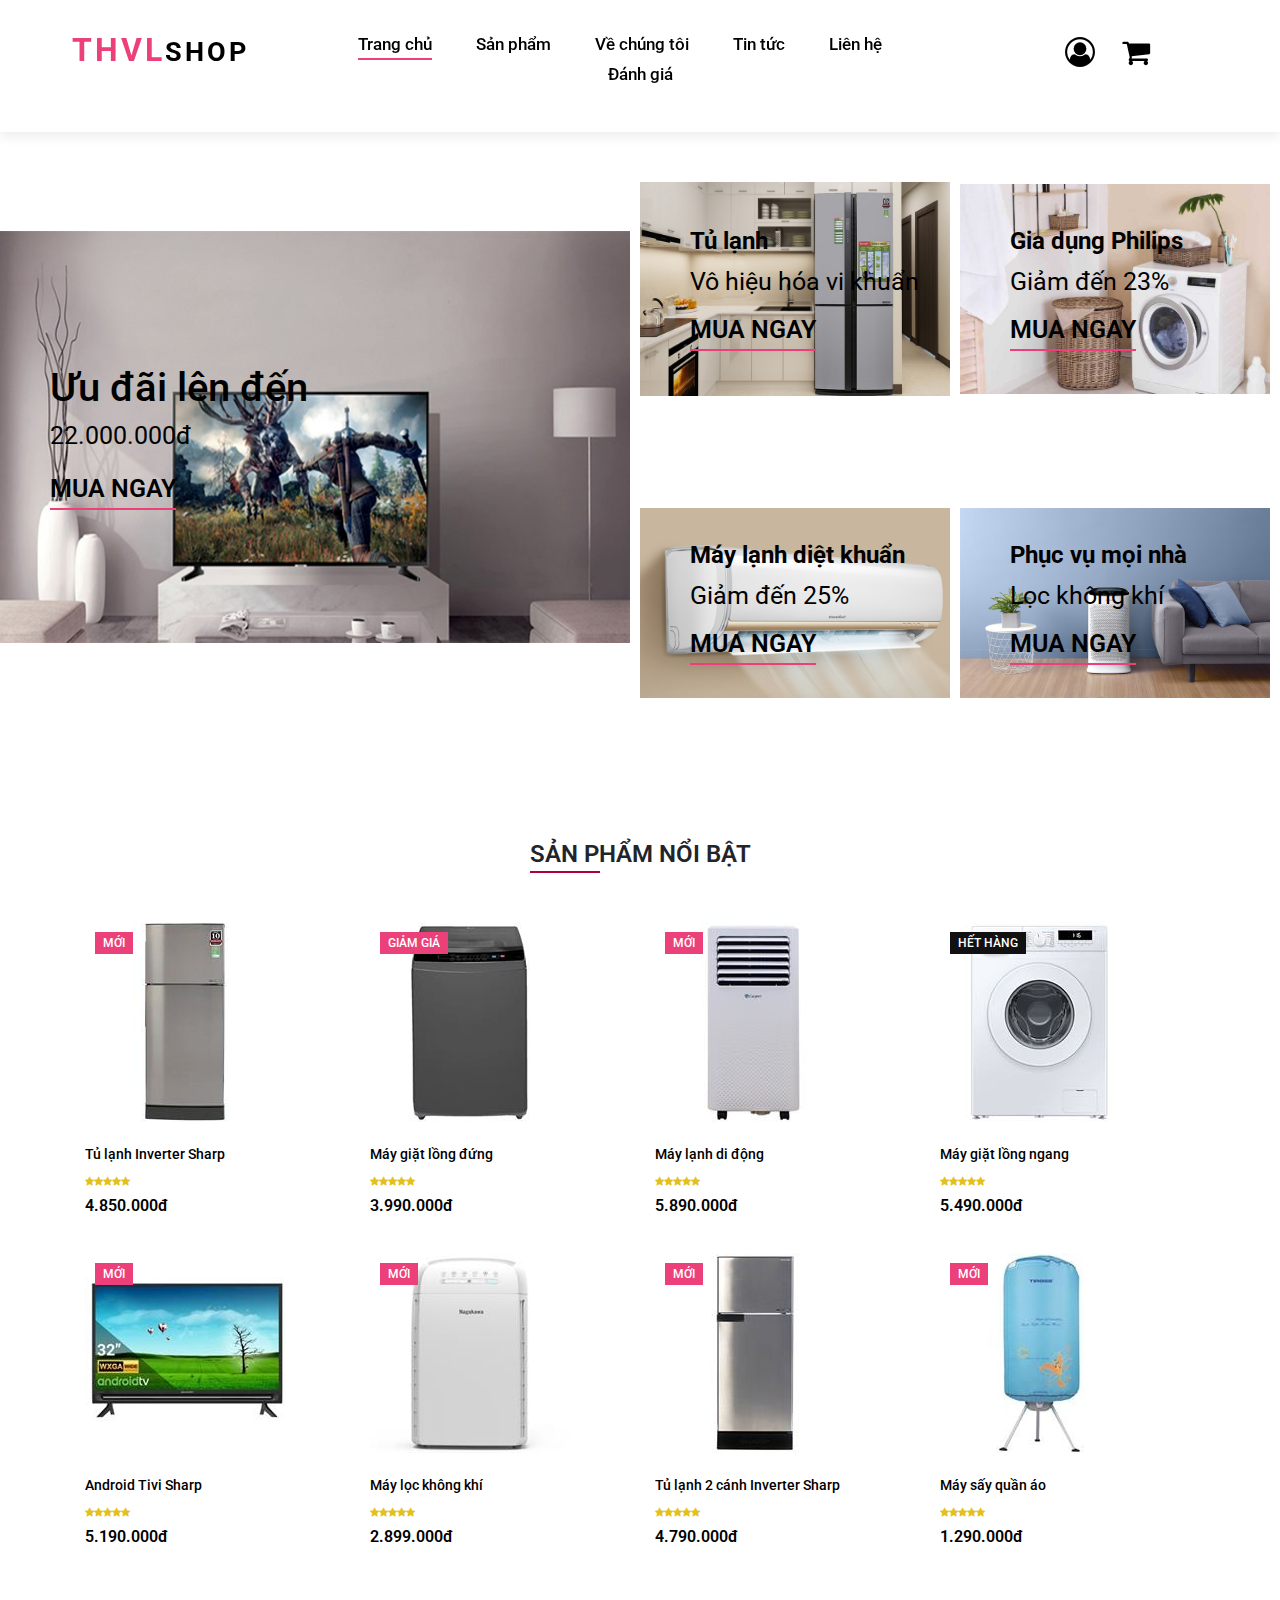
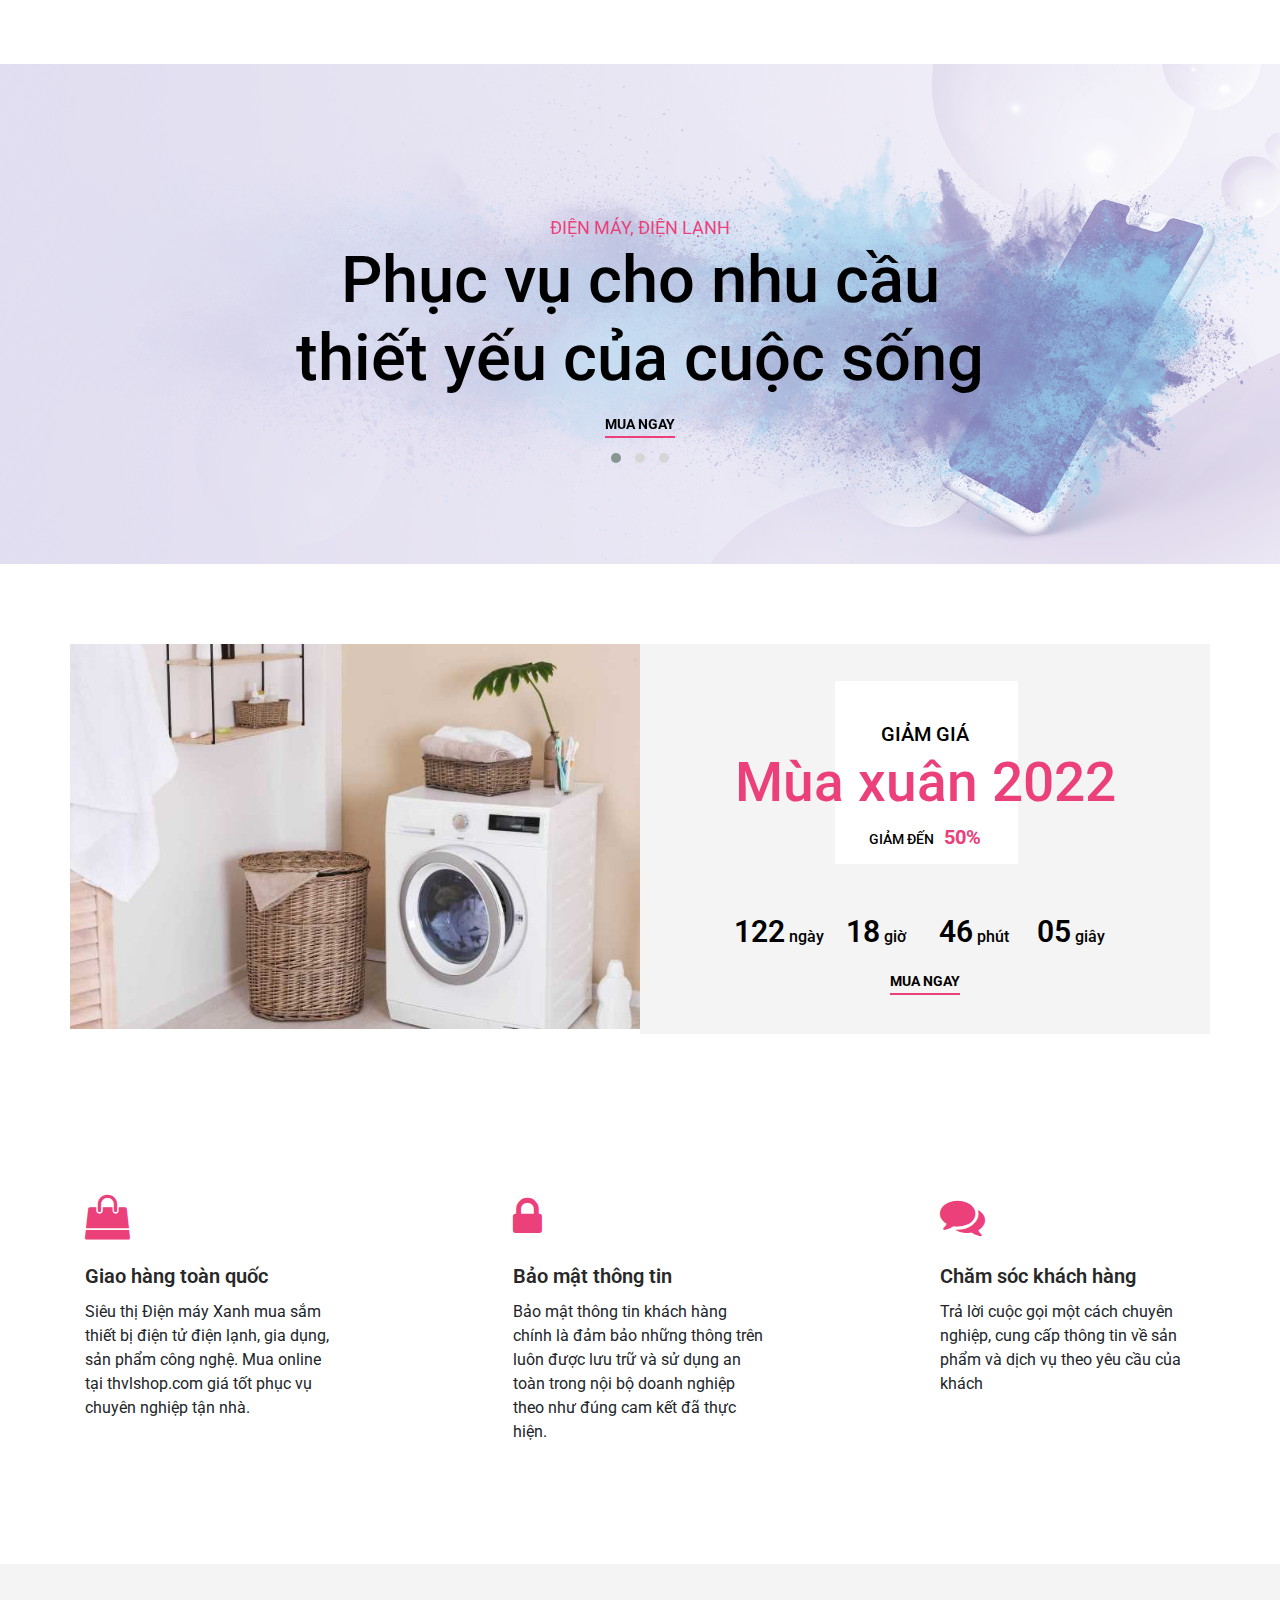
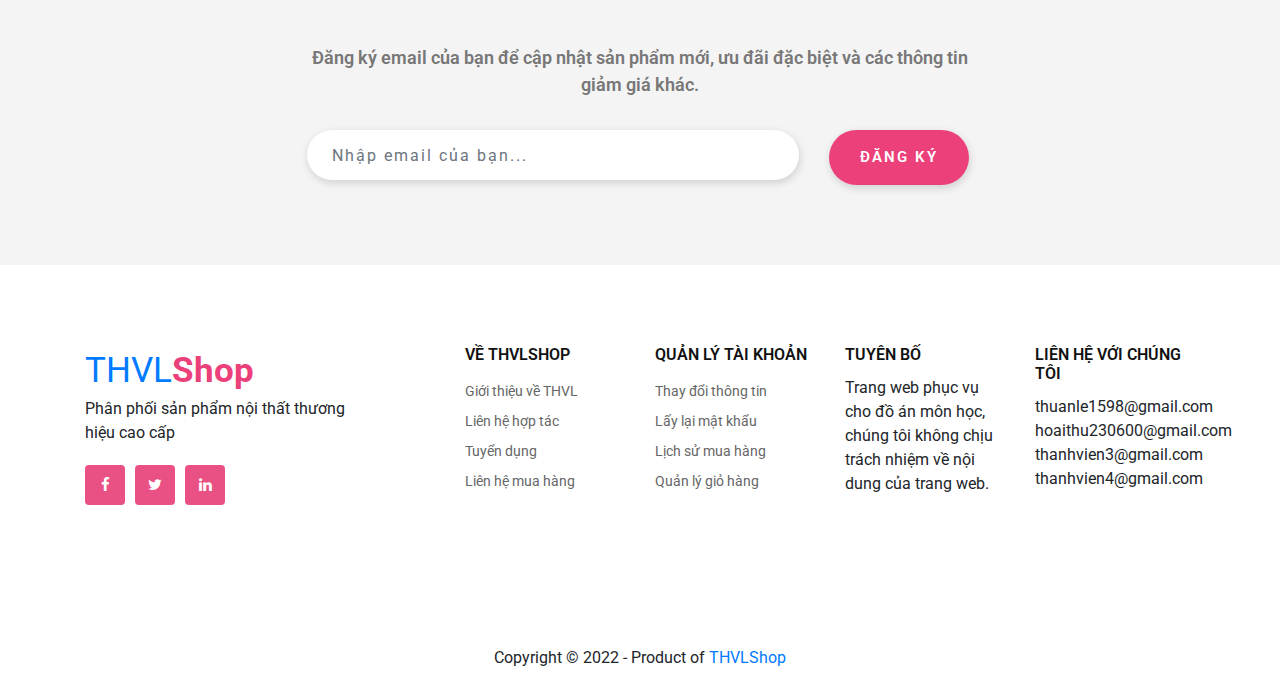
==== template/index.html @ 680b6873 "update-template" ====
<!DOCTYPE html>
<html lang="en">
<head>
    <meta charset="UTF-8">
    <meta http-equiv="X-UA-Compatible" content="IE=edge">
    <meta name="viewport" content="width=device-width, initial-scale=1.0">
    <title>THVLShop</title>
    <!-- CSS -->
    <link rel="stylesheet" type="text/css" href="style.css">

    <!-- FONT AWESOME -->
    <link href="https://stackpath.bootstrapcdn.com/font-awesome/4.7.0/css/font-awesome.min.css" rel="stylesheet">

    <!-- BOOTSTRAP -->
    <link rel="stylesheet" href="https://maxcdn.bootstrapcdn.com/bootstrap/4.5.2/css/bootstrap.min.css">

    <!-- OWL CAROUSEL -->
    <link rel="stylesheet" href="https://cdnjs.cloudflare.com/ajax/libs/OwlCarousel2/2.3.4/assets/owl.carousel.min.css" integrity="sha512-tS3S5qG0BlhnQROyJXvNjeEM4UpMXHrQfTGmbQ1gKmelCxlSEBUaxhRBj/EFTzpbP4RVSrpEikbmdJobCvhE3g==" crossorigin="anonymous" referrerpolicy="no-referrer" />
    <link rel="stylesheet" href="https://cdnjs.cloudflare.com/ajax/libs/OwlCarousel2/2.3.4/assets/owl.theme.default.min.css" integrity="sha512-sMXtMNL1zRzolHYKEujM2AqCLUR9F2C4/05cdbxjjLSRvMQIciEPCQZo++nk7go3BtSuK9kfa/s+a4f4i5pLkw==" crossorigin="anonymous" referrerpolicy="no-referrer" />
</head>
<body>
    <header class="header sticky-top">
        <div class="container-fluid">
            <div class="row">
                <div class="col-lg-3">
                    <div class="header_logo">
                        <a href="index.html"><span>THVL</span>Shop</a>
                    </div>
                </div>
                <div class="col-lg-6">
                    <nav class="header_menu">
                        <ul>
                            <li class="active"><a href="index.html">Trang chủ</a></li>
                            <li><a href="index.html">Sản phẩm</a></li>
                            <li><a href="index.html">Về chúng tôi</a></li>
                            <li><a href="index.html">Tin tức</a></li>
                            <li><a href="index.html">Liên hệ</a></li>
                            <li><a href="index.html">Đánh giá</a></li>
                        </ul>
                    </nav>
                </div>
                <div class="col-lg-3">
                    <div class="header_right">
                        <div class="header_right_auth">
                            <a href="#"><i class="fa fa-user-circle-o"></i></a>
                            <a href="cart.html"><i class="fa fa-shopping-cart"></i></a>
                        </div>
                    </div>
                </div>
            </div>
        </div>
    </header>

    <!-- Category -->
    <section class="categories">
        <div class="container-fluid">
            <div class="row">
                <div class="col-lg-6 p-0">
                    <div class="categories_item categories_large_item">
                        <img src="img/product.png" alt="" class="img-fluid">
                        <div class="categories_text">
                            <h1>Ưu đãi lên đến</h1>
                            <p>22.000.000đ</p>
                            <a href="#">Mua ngay</a>
                        </div>
                    </div>
                </div>
                <div class="col-lg-6">
                    <div class="row">
                        <div class="col-lg-6 col-md-6 col-12 p-0">
                            <div class="categories_item">
                                <img src="img/product1.jpg" class="img-fluid">
                                <div class="categories_text">
                                    <h4>Tủ lạnh</h4>
                                    <p>Vô hiệu hóa vi khuẩn</p>
                                    <a href="#">Mua ngay</a>
                                </div>
                            </div>
                        </div>
                        <div class="col-lg-6 col-md-6 col-12 p-0">
                            <div class="categories_item">
                                <img src="img/product2.jpg" class="img-fluid">
                                <div class="categories_text">
                                    <h4>Gia dụng Philips</h4>
                                    <p>Giảm đến 23%</p>
                                    <a href="#">Mua ngay</a>
                                </div>
                            </div>
                        </div>
                        <div class="col-lg-6 col-md-6 col-12 p-0">
                            <div class="categories_item">
                                <img src="img/product3.jpg" class="img-fluid">
                                <div class="categories_text">
                                    <h4>Máy lạnh diệt khuẩn</h4>
                                    <p>Giảm đến 25%</p>
                                    <a href="#">Mua ngay</a>
                                </div>
                            </div>
                        </div>
                        <div class="col-lg-6 col-md-6 col-12 p-0">
                            <div class="categories_item">
                                <img src="img/product4.jpg" class="img-fluid">
                                <div class="categories_text">
                                    <h4>Phục vụ mọi nhà</h4>
                                    <p>Lọc không khí</p>
                                    <a href="#">Mua ngay</a>
                                </div>
                            </div>
                        </div>
                    </div>
                </div>
            </div>
        </div>
    </section>

    <!-- Product -->
    <section class="product spad">
        <div class="container">
            <div class="row">
                <div class="col-lg-12 text-center">
                    <div class="section-title">
                        <h4>Sản phẩm nổi bật</h4>
                    </div>
                </div>
            </div>
            <div class="row property_gallery">
                <div class="col-lg-3 col-md-4 col-sm-6">
                    <div class="product_item">
                        <div class="product_item_pic">
                            <img src="img/card1.jpg" alt="">
                            <div class="label new">Mới</div>
                            <ul class="product_hover">
                                <li><a href="#"><i class="fa fa-arrows-alt"></i></a></li>
                                <li><a href="#"><i class="fa fa-heart"></i></a></li>
                                <li><a href="order.html"><i class="fa fa-shopping-bag"></i></a></li>
                            </ul>
                        </div>
                        <div class="product_item_text">
                            <h6><a href="#">Tủ lạnh Inverter Sharp</a></h6>
                            <div class="rating">
                                <i class="fa fa-star" aria-hidden="true"></i>
                                <i class="fa fa-star" aria-hidden="true"></i>
                                <i class="fa fa-star" aria-hidden="true"></i>
                                <i class="fa fa-star" aria-hidden="true"></i>
                                <i class="fa fa-star" aria-hidden="true"></i>
                            </div>
                            <div class="product_price">4.850.000đ</div>
                        </div>
                    </div>
                </div>

                <div class="col-lg-3 col-md-4 col-sm-6">
                    <div class="product_item">
                        <div class="product_item_pic">
                            <img src="img/card2.jpg" alt="">
                            <div class="label sale">Giảm giá</div>
                            <ul class="product_hover">
                                <li><a href="#"><i class="fa fa-arrows-alt"></i></a></li>
                                <li><a href="#"><i class="fa fa-heart"></i></a></li>
                                <li><a href="order.html"><i class="fa fa-shopping-bag"></i></a></li>
                            </ul>
                        </div>
                        <div class="product_item_text">
                            <h6><a href="#">Máy giặt lồng đứng</a></h6>
                            <div class="rating">
                                <i class="fa fa-star" aria-hidden="true"></i>
                                <i class="fa fa-star" aria-hidden="true"></i>
                                <i class="fa fa-star" aria-hidden="true"></i>
                                <i class="fa fa-star" aria-hidden="true"></i>
                                <i class="fa fa-star" aria-hidden="true"></i>
                            </div>
                            <div class="product_price">3.990.000đ</div>
                        </div>
                    </div>
                </div>

                <div class="col-lg-3 col-md-4 col-sm-6">
                    <div class="product_item">
                        <div class="product_item_pic">
                            <img src="img/card3.jpg" alt="">
                            <div class="label new">Mới</div>
                            <ul class="product_hover">
                                <li><a href="#"><i class="fa fa-arrows-alt"></i></a></li>
                                <li><a href="#"><i class="fa fa-heart"></i></a></li>
                                <li><a href="order.html"><i class="fa fa-shopping-bag"></i></a></li>
                            </ul>
                        </div>
                        <div class="product_item_text">
                            <h6><a href="#">Máy lạnh di động</a></h6>
                            <div class="rating">
                                <i class="fa fa-star" aria-hidden="true"></i>
                                <i class="fa fa-star" aria-hidden="true"></i>
                                <i class="fa fa-star" aria-hidden="true"></i>
                                <i class="fa fa-star" aria-hidden="true"></i>
                                <i class="fa fa-star" aria-hidden="true"></i>
                            </div>
                            <div class="product_price">5.890.000đ</div>
                        </div>
                    </div>
                </div>

                <div class="col-lg-3 col-md-4 col-sm-6">
                    <div class="product_item">
                        <div class="product_item_pic">
                            <img src="img/card4.jpg" alt="">
                            <div class="label stockout">Hết hàng</div>
                            <ul class="product_hover">
                                <li><a href="#"><i class="fa fa-arrows-alt"></i></a></li>
                                <li><a href="#"><i class="fa fa-heart"></i></a></li>
                                <li><a href="order.html"><i class="fa fa-shopping-bag"></i></a></li>
                            </ul>
                        </div>
                        <div class="product_item_text">
                            <h6><a href="#">Máy giặt lồng ngang</a></h6>
                            <div class="rating">
                                <i class="fa fa-star" aria-hidden="true"></i>
                                <i class="fa fa-star" aria-hidden="true"></i>
                                <i class="fa fa-star" aria-hidden="true"></i>
                                <i class="fa fa-star" aria-hidden="true"></i>
                                <i class="fa fa-star" aria-hidden="true"></i>
                            </div>
                            <div class="product_price">5.490.000đ</div>
                        </div>
                    </div>
                </div>

                <div class="col-lg-3 col-md-4 col-sm-6">
                    <div class="product_item">
                        <div class="product_item_pic">
                            <img src="img/card5.jpg" alt="">
                            <div class="label sale">Mới</div>
                            <ul class="product_hover">
                                <li><a href="#"><i class="fa fa-arrows-alt"></i></a></li>
                                <li><a href="#"><i class="fa fa-heart"></i></a></li>
                                <li><a href="order.html"><i class="fa fa-shopping-bag"></i></a></li>
                            </ul>
                        </div>
                        <div class="product_item_text">
                            <h6><a href="#">Android Tivi Sharp</a></h6>
                            <div class="rating">
                                <i class="fa fa-star" aria-hidden="true"></i>
                                <i class="fa fa-star" aria-hidden="true"></i>
                                <i class="fa fa-star" aria-hidden="true"></i>
                                <i class="fa fa-star" aria-hidden="true"></i>
                                <i class="fa fa-star" aria-hidden="true"></i>
                            </div>
                            <div class="product_price">5.190.000đ</div>
                        </div>
                    </div>
                </div>

                <div class="col-lg-3 col-md-4 col-sm-6">
                    <div class="product_item">
                        <div class="product_item_pic">
                            <img src="img/card6.jpg" alt="">
                            <div class="label new">Mới</div>
                            <ul class="product_hover">
                                <li><a href="#"><i class="fa fa-arrows-alt"></i></a></li>
                                <li><a href="#"><i class="fa fa-heart"></i></a></li>
                                <li><a href="order.html"><i class="fa fa-shopping-bag"></i></a></li>
                            </ul>
                        </div>
                        <div class="product_item_text">
                            <h6><a href="#">Máy lọc không khí</a></h6>
                            <div class="rating">
                                <i class="fa fa-star" aria-hidden="true"></i>
                                <i class="fa fa-star" aria-hidden="true"></i>
                                <i class="fa fa-star" aria-hidden="true"></i>
                                <i class="fa fa-star" aria-hidden="true"></i>
                                <i class="fa fa-star" aria-hidden="true"></i>
                            </div>
                            <div class="product_price">2.899.000đ</div>
                        </div>
                    </div>
                </div>

                <div class="col-lg-3 col-md-4 col-sm-6">
                    <div class="product_item">
                        <div class="product_item_pic">
                            <img src="img/card7.jpg" alt="">
                            <div class="label sale">Mới</div>
                            <ul class="product_hover">
                                <li><a href="#"><i class="fa fa-arrows-alt"></i></a></li>
                                <li><a href="#"><i class="fa fa-heart"></i></a></li>
                                <li><a href="order.html"><i class="fa fa-shopping-bag"></i></a></li>
                            </ul>
                        </div>
                        <div class="product_item_text">
                            <h6><a href="#">Tủ lạnh 2 cánh Inverter Sharp</a></h6>
                            <div class="rating">
                                <i class="fa fa-star" aria-hidden="true"></i>
                                <i class="fa fa-star" aria-hidden="true"></i>
                                <i class="fa fa-star" aria-hidden="true"></i>
                                <i class="fa fa-star" aria-hidden="true"></i>
                                <i class="fa fa-star" aria-hidden="true"></i>
                            </div>
                            <div class="product_price">4.790.000đ</div>
                        </div>
                    </div>
                </div>

                <div class="col-lg-3 col-md-4 col-sm-6">
                    <div class="product_item">
                        <div class="product_item_pic">
                            <img src="img/card8.jpg" alt="">
                            <div class="label new">Mới</div>
                            <ul class="product_hover">
                                <li><a href="#"><i class="fa fa-arrows-alt"></i></a></li>
                                <li><a href="#"><i class="fa fa-heart"></i></a></li>
                                <li><a href="order.html"><i class="fa fa-shopping-bag"></i></a></li>
                            </ul>
                        </div>
                        <div class="product_item_text">
                            <h6><a href="#">Máy sấy quần áo</a></h6>
                            <div class="rating">
                                <i class="fa fa-star" aria-hidden="true"></i>
                                <i class="fa fa-star" aria-hidden="true"></i>
                                <i class="fa fa-star" aria-hidden="true"></i>
                                <i class="fa fa-star" aria-hidden="true"></i>
                                <i class="fa fa-star" aria-hidden="true"></i>
                            </div>
                            <div class="product_price">1.290.000đ</div>
                        </div>
                    </div>
                </div>
                
            </div>
        </div>
    </section>

    <!-- Banner -->
    <section class="banner bg-img">
        <div class="container">
            <div class="row">
                <div class="col-lg-8 m-auto">
                    <div class="banner_slider owl-carousel owl-theme">
                        <div class="banner_item">
                            <div class="banner_text">
                                <span>Điện máy, điện lạnh</span>
                                <h1>Phục vụ cho nhu cầu thiết yếu của cuộc sống</h1>
                                <a href="#">Mua ngay</a>
                            </div>
                        </div>
                        <div class="banner_item">
                            <div class="banner_text">
                                <span>Nâng tầm trải nghiệm</span>
                                <h1>Giải trí bất tận cùng LC TV</h1>
                                <a href="#">Mua ngay</a>
                            </div>
                        </div>
                        <div class="banner_item">
                            <div class="banner_text">
                                <span>Flash sale tủ đông</span>
                                <h1>Giảm đến 44%</h1>
                                <a href="#">Mua ngay</a>
                            </div>
                        </div>
                    </div>
                </div>
            </div>
        </div>
    </section>

    <!-- Discount -->
    <section class="discount spad">
        <div class="container">
            <div class="row">
                <div class="col-lg-6 p-0">
                    <div class="discount_pic">
                        <img src="img/discount.jpg" class="img-fluid">
                    </div>
                </div>
                <div class="col-lg-6 p-0">
                    <div class="discount_text">
                        <div class="discount_text_title">
                            <span>Giảm giá</span>
                            <h2>Mùa xuân 2022</h2>
                            <h5><span>Giảm đến</span> 50%</h5>
                        </div>
                        <div class="discount_countdown">
                            <div class="countdown_item">
                                <span>122</span>
                                <p>ngày</p>
                            </div>
                            <div class="countdown_item">
                                <span>18</span>
                                <p>giờ</p>
                            </div>
                            <div class="countdown_item">
                                <span>46</span>
                                <p>phút</p>
                            </div>
                            <div class="countdown_item">
                                <span>05</span>
                                <p>giây</p>
                            </div>
                        </div>
                        <a href="#">Mua ngay</a>
                    </div>
                </div>
            </div>
        </div>
    </section>

    <!-- shop-method -->
    <section class="shop-method-area spad">
        <div class="container">
            <div class="row d-flex justify-content-between">
                <div class="col-lg-3 col-md-6 col-sm-12">
                    <div class="single-method mb-40">
                        <i class="fa fa-shopping-bag"></i>
                        <h6>Giao hàng toàn quốc</h6>
                        <p>Siêu thị Điện máy Xanh mua sắm thiết bị điện tử điện lạnh, gia dụng, sản phẩm công nghệ. Mua online tại thvlshop.com giá tốt phục vụ chuyên nghiệp tận nhà.</p>
                    </div>
                </div>
                <div class="col-lg-3 col-md-6 col-sm-12">
                    <div class="single-method mb-40">
                        <i class="fa fa-lock"></i>
                        <h6>Bảo mật thông tin</h6>
                        <p>Bảo mật thông tin khách hàng chính là đảm bảo những thông trên luôn được lưu trữ và sử dụng an toàn trong nội bộ doanh nghiệp theo như đúng cam kết đã thực hiện.</p>
                    </div>
                </div>
                <div class="col-lg-3 col-md-6 col-sm-12">
                    <div class="single-method mb-40">
                        <i class="fa fa-comments"></i>
                        <h6>Chăm sóc khách hàng</h6>
                        <p>Trả lời cuộc gọi một cách chuyên nghiệp, cung cấp thông tin về sản phẩm và dịch vụ theo yêu cầu của khách</p>
                    </div>
                </div>
            </div>
        </div>
    </section>

    <!-- newsletter -->
    <section class="newsletter-area spad">
        <div class="container">
            <form method="post" action="#">
                <p class="text-center">
                    Đăng ký email của bạn để cập nhật sản phẩm mới, ưu đãi đặc biệt và các thông tin giảm giá khác. 
                </p>
                <div class="row subscribe-sec">
                    <div class="col-md-9">
                        <input type="email" class="form-control" id="email" name="" placeholder="Nhập email của bạn..." required="">
                    </div>
                    <div class="col-md-3">
                        <button type="submit" class="btn submit">Đăng ký</button>
                    </div>
                </div>
            </form>
        </div>
    </section>

    <!-- footer -->
    <section class="footer spad">
        <div class="container">
            <div class="row">
                <div class="col-lg-4 col-md-6 col-sm-12">
                    <div class="footer_about">
                        <div class="footer_logo">
                            <a href="index.html">THVL<span>Shop</span></a>
                        </div>
                        <p>Phân phối sản phẩm nội thất thương hiệu cao cấp</p>
                        <div class="footer_social">
                            <a href="#">
                                <i class="fa fa-facebook"></i>
                            </a>
                            <a href="#">
                                <i class="fa fa-twitter"></i>
                            </a>
                            <a href="#">
                                <i class="fa fa-linkedin"></i>
                            </a>
                        </div>
                    </div>
                </div>
                <div class="col-lg-2 col-md-3">
                    <div class="footer_widget">
                        <h6>Về THVLShop</h6>
                        <ul>
                            <li><a href="#">Giới thiệu về THVL</a></li>
                            <li><a href="#">Liên hệ hợp tác</a></li>
                            <li><a href="#">Tuyển dụng</a></li>
                            <li><a href="#">Liên hệ mua hàng</a></li>
                        </ul>
                    </div>
                </div>
                <div class="col-lg-2 col-md-3">
                    <div class="footer_widget">
                        <h6>Quản lý tài khoản</h6>
                        <ul>
                            <li><a href="#">Thay đổi thông tin</a></li>
                            <li><a href="#">Lấy lại mật khẩu</a></li>
                            <li><a href="#">Lịch sử mua hàng</a></li>
                            <li><a href="#">Quản lý giỏ hàng</a></li>
                        </ul>
                    </div>
                </div>
                <div class="col-lg-2 col-md-3">
                    <div class="footer_widget">
                        <h6>Tuyên bố</h6>
                        <p>Trang web phục vụ cho đồ án môn học, chúng tôi không chịu trách nhiệm về nội dung của trang web.</p>
                    </div>
                </div>
                <div class="col-lg-2 col-md-3">
                    <div class="footer_widget">
                        <h6>Liên hệ với chúng tôi</h6>
                        <ul>
                            <li>thuanle1598@gmail.com</li>
                            <li>hoaithu230600@gmail.com</li>
                            <li>thanhvien3@gmail.com</li>
                            <li>thanhvien4@gmail.com</li>
                        </ul>
                    </div>
                </div>
            </div>
        </div>
    </section>
    <div class="footer_bottom text-center py-4">
        <p class="mb-0">
            Copyright © 2022 - Product of
            <a href="index.html">THVLShop</a>
        </p>
    </div>
<!-- jQuery library -->
<script src="https://ajax.googleapis.com/ajax/libs/jquery/3.5.1/jquery.min.js"></script>

<!-- Popper JS -->
<script src="https://cdnjs.cloudflare.com/ajax/libs/popper.js/1.16.0/umd/popper.min.js"></script>

<!-- Latest compiled JavaScript -->
<script src="https://maxcdn.bootstrapcdn.com/bootstrap/4.5.2/js/bootstrap.min.js"></script>

<!-- OWL CAROUSEL -->
<script src="https://cdnjs.cloudflare.com/ajax/libs/OwlCarousel2/2.3.4/owl.carousel.min.js" integrity="sha512-bPs7Ae6pVvhOSiIcyUClR7/q2OAsRiovw4vAkX+zJbw3ShAeeqezq50RIIcIURq7Oa20rW2n2q+fyXBNcU9lrw==" crossorigin="anonymous" referrerpolicy="no-referrer"></script>

<!-- COUNTDOWN -->
<script type="text/javascript" src="js/jquery.countdown.min.js"></script>

<script type="text/javascript" src="main.js"></script>
</body>
</html>
---- template/style.css ----
/* GOOGLE FONT */
@import url('https://fonts.googleapis.com/css2?family=Roboto:wght@100;300;400;500;700;900&display=swap');
*{
    margin: 0;
    padding: 0;
    box-sizing: border-box;
    font-family: 'Roboto', sans-serif;
    scroll-behavior: smooth;
}

a, a:hover, a:focus{
    text-decoration: none;
    outline: none;
}


/* Nav */
ul{
    list-style: none;
    display: inline-block;
}

.header{
    background-color: #fff;
    box-shadow: 0px 5px 10px rgba(91, 91, 91, 0.1);
}

.header_logo{
    padding: 26px 0;
    text-align: center;
}

.header_logo a{
    display: inline-block;
    color: #000;
    font-size: 27px;
    text-transform: uppercase;
    font-weight: 700;
    letter-spacing: 3px;
}

.header_logo a span{
    color: #ec407a;
    font-size: 32px;
    font-weight: 700;
}

.header_menu{
    padding: 30px 0 27px;
    text-align: center;
}

.header_menu ul li{
    position: relative;
    display: inline-block;
    margin-right: 40px;
}

.header_menu ul li a{
    color: #000;
    font-size: 17px;
    font-weight: 500;
    display: block;
    padding: 2px 0;
    text-decoration: none;
    position: relative;
}

.header_menu ul li a:after{
    position: absolute;
    content: '';
    left: 0;
    bottom: 0;
    width: 100%;
    height: 2px;
    background-color: #ec407a;
    transition: all 0.5s;
    transform: scale(0);
}

.header_menu ul li:hover a:after{
    transform: scale(1);
}

.header_menu ul li.active a:after{
    transform: scale(1);
}

.header_menu ul li:last-child{
    margin-right: 0;
}

.header_right{
    text-align: center;
    padding: 30px 0 27px;
}

.header_right .header_right_auth{
    display: inline-block;
    margin-right: 25px;
}

.header_right .header_right_auth a{
    font-size: 30px;
    color: #000000;
    position: relative;
    margin-right: 13px;
    padding: 5px;
}

.header_right
.header_right_auth a:last-child{
    margin-right: 0;
}

.header_right .header_right_auth a:after{
    position: absolute;
    right: -12px;
    top: 2px;
    font-size: 16px;
}

.header_right .header_right_auth a:last-child:after{
    display: none;
}

/* Category */
.categories{
    position: relative;
    overflow: hidden;
}

.categories .categories_item{
    position: relative;
    height: 314px;
    display: flex;
    align-items: center;
    margin-right: 10px;
}

.categories .categories_large_item{
    height: 610px;
}

.categories .categories_text{
    position: absolute;
    left: 50px;
}

.categories .categories_large_item .categories_text{
    position: absolute;
    left: 50px;
    max-width: 300px;
}

.categories .categories_large_item .categories_text p{
    margin-bottom: 15px;
}

.categories .categories_text h1{
    color: #000;
    margin-bottom: 5px;
}

.categories .categories_text h4{
    color: #000;
    font-weight: 700;
}

.categories .categories_text p{
    font-size: 25px;
    margin-bottom: 10px;
    color: #000;
    font-weight: 400;
}

.categories .categories_text a{
    font-size: 25px;
    color: #000;
    text-transform: uppercase;
    font-weight: 600;
    position: relative;
    padding: 0 0 3px;
    text-decoration: none;
    display: inline-block;
}

.categories .categories_text a:after{
    position: absolute;
    left: 0;
    bottom: 0;
    height: 2px;
    width: 100%;
    background-color: #ec407a;
    content: '';
}

/* product */
.product{
    padding-top: 60px;
    padding-bottom: 50px;
}

.product .section-title{
    margin-bottom: 45px;
}

.product .section-title h4{
    columns: #000;
    font-weight: 600;
    text-transform: uppercase;
    position: relative;
    display: inline-block;
}

.product .section-title h4:after{
    position: absolute;
    content: '';
    left: 0;
    bottom: -4px;
    height: 2px;
    width: 70px;
    background-color: #b0003a;
}

.spad{
    padding-top: 80px;
    padding-bottom: 80px;
}

.product_item{
    margin-bottom: 35px;
}

.product_item_pic{
    height: auto;
    position: relative;
    overflow: hidden;
}

.product_item_pic .label{
    position: absolute;
    font-size: 12px;
    color: #fff;
    font-weight: 500;
    display: inline-block;
    padding: 2px 8px;
    text-transform: uppercase;
    left: 10px;
    top: 10px;
}

.product_item_pic .label.new{
    background-color: #ec407a;
}

.product_item_text{
    padding-top: 22px;
}

.product_item_text h6 a{
    font-size: 14px;
    color: #000;
}

.product_item_text .rating{
    line-height: 18px;
    margin-bottom: 5px;
}

.product_item_text .rating i{
    font-size: 10px;
    color: #e3c01c;
    margin-right: -4px;
}

.product_item_text .rating i:last-child{
    margin-right: 0;
}

.product_item_text .product_price{
    color: #000;
    font-weight: 600;
}

.product_hover{
    position: absolute;
    right: 25px;
    width: 100%;
    bottom: 5px;
    text-align: center;
}

.product_hover li{
    list-style: none;
    display: inline-block;
    margin-right: 10px;
    position: relative;
    top: 100px;
    opacity: 0;
}

.product_hover li:last-child{
    margin-right: 0;
}

.product_hover li:hover a{
    background-color: #ec407a;
}

.product_hover li:hover a span{
    color: #fff;
    transform: rotate(360deg);
}

.product_hover li a{
    font-size: 18px;
    color: #000;
    display: block;
    width: 45px;
    height: 45px;
    background-color: #fff;
    line-height: 45px;
    border-radius: 50px;
    box-shadow: 0 0 25px rgba(24, 24, 24, 0.4);
    transition: all 0.5s;
}

.product_hover li a i{
    position: relative;
    display: inline-block;
    transform: rotate(0);
    transition: all 0.3s;
}

.product_item:hover .product_hover li{
    opacity: 1;
    top: 0;
}

.product_hover li:nth-child(1){
    transition: all 0.4s ease 0.1s;
}

.product_hover li:nth-child(2){
    transition: all 0.4s ease 0.15s;
}

.product_hover li:nth-child(3){
    transition: all 0.4s ease 0.2s;
}

.product_hover li:nth-child(4){
    transition: all 0.4s ease 0.25s;
}

.product_item_pic .label.stockout{
    background-color: #111111;
}

.product_item_pic .label.sale{
    background-color: #ec407a;
}

.product_item_text .product_price span{
    font-size: 14px;
    color: #b1b0b0;
    text-decoration: line-through;
    margin-left: 4px;
}

/* banner */
.banner{
    position: relative;
    height: 500px;
}

.banner.bg-img{
    background-image: url(img/banner.png);
    background-repeat: no-repeat;
    background-size: cover;
}

.banner_text span{
    font-size: 18px;
    color: #ec407a;
    text-transform: uppercase;
}

.banner_text h1{
    font-size: 65px;
    color: #000;
    margin-bottom: 15px;
}

.banner_text a,
.discount_text a{
    font-size: 14px;
    color: #000;
    text-transform: uppercase;
    font-weight: 700;
    position: relative;
    padding: 0 0 3px;
    display: inline-block;
}

.banner_text a:after,
.discount_text a:after{
    position: absolute;
    left: 0;
    bottom: 0;
    height: 2px;
    width: 100%;
    background: #ec407a;
    content: '';
}

.banner_slider{
    text-align: center;
    padding: 150px 0 0;
}

.owl-theme .owl-dots .owl-dot span{
    width: 20px;
    height: 20px;
    background: #ec407a;
}

.owl-theme .owl-nav.disabled+.owl-dots{
    margin-top: 50px;
}

/* discount */
.discount_pic img{
    min-width: 100%;
    height: 100%;
}

.discount_text{
    background-color: #f4f4f4;
    height: 390px;
    padding: 75px 90px 50px;
    text-align: center;
}

.discount_text a{
    font-size: 14px;
    color: #000;
    text-transform: uppercase;
    font-weight: 700;
    position: relative;
    padding: 0 0 3px;
    display: inline-block;
}

.discount_text .discount_text_title{
    text-align: center;
    position: relative;
    z-index: 1;
    margin-bottom: 60px;
}

.discount_text .discount_text_title:after{
    content: '';
    position: absolute;
    left: 50%;
    top: -38px;
    height: 183px;
    width: 183px;
    background-color: #fff;
    z-index: -1;
    margin-left: -90px;
}

.discount_text .discount_text_title span{
    font-size: 20px;
    color: #000;
    font-weight: 500;
    text-transform: uppercase;
}

.discount_text .discount_text_title h2{
    font-size: 55px;
    color: #ec407a;
    margin-bottom: 10px;
}

.discount_text .discount_text_title h5{
    color: #ec407a;
    font-weight: 700;
}

.discount_text .discount_text_title h5 span{
    font-size: 14px;
    color: #000;
    margin-right: 5px;
}

.discount_countdown{
    text-align: center;
    margin-bottom: 10px;
}

.discount_countdown .countdown_item{
    margin-bottom: 15px;
    float: left;
    width: 25%;
}

.discount_countdown .countdown_item:last-child{
    margin-right: 0;
}

.discount_countdown .countdown_item span{
    font-size: 30px;
    font-weight: 600;
    color: #000;
    display: inline-block;
}

.discount_countdown .countdown_item p{
    color: #000;
    margin-bottom: 0;
    display: inline-block;
    font-weight: 500;
}

/* shop-method */
.shop-method-area .single-method i{
    font-size: 45px;
    color: #ec407a;
    margin-bottom: 25px;
    display: block;
}

.shop-method-area .single-method h6{
    color: #282828;
    font-size: 20px;
    font-weight: 600;
    line-height: 1.2;
    margin-bottom: 12px;
}

.shop-method-area .single-method p{
    font-size: 16px;
}

.mb-40{
    margin-bottom: 40px;
}

/* newsletter */
.newsletter-area{
    background-color: #f4f4f4;
}

.newsletter-area form{
    margin: 0 auto;
    width: 60%;
}

.newsletter-area p{
    font-size: 18px;
    margin-bottom: 32px;
    color: #777;
    font-weight: 600;
}

.subscribe-sec input{
    padding: 25px;
    color: #495057;
    border-radius: 50px;
    font-size: 16px;
    border: none;
    outline: none;
    letter-spacing: 2px;
    box-shadow: 1px 3px 8px rgba(0,0,0,0.15);
}

.btn.submit{
    background-color: #ec407a;
    color: #fff;
    padding: 15px 30px;
    text-transform: uppercase;
    border-radius: 50px;
    font-size: 15px;
    letter-spacing: 2px;
    font-weight: 600;
    box-shadow: 1px 3px 8px rgba(0,0,0,0.15);
    transition: all 0.3s;
}

.btn.submit:hover{
    background-color: #ec6894;
}

/* order */
.line{
    width: 100%;
    height: 1px;
    border: 0 none;
    margin-right: auto;
    margin-left: auto;
    background-color: #383838;
}

.dt-40{
    margin-top: 80px;
}

.banner_details{
    display: flex;
    justify-content: center;
}

.details-radio-btn{
    display: inline-block;
    width: 80px;
    height: 80px;
    text-align: center;
    font-size: 16px;
    border: 1px solid #383838;
    border-radius: 20%;
    margin: 10px;
    margin-left: 0;
    line-height: 80px;
    color: #383838;
    cursor: pointer;
}

.details-radio-btn.check{
    background: #383838;
    color: #fff;
}

.details_product{
    text-transform: uppercase;
    font-weight: 600;
    color: #b0003a;
}

.btn-40{
    margin-top: 10px;
}

.order_button .click-buy{
    width: 260px;
    height: 70px;
    background: #b71c1c;
    color: #fff;
    margin-right: 10px;
    border: 1px solid #b71c1c;
    border-radius: 5%;
}

.order_button .click-contact{
    width: 260px;
    height: 70px;
    background: #ffd600;
    color: #fff;
    border: 1px solid #ffd600;
    border-radius: 5%;
}

.orther_button .click-contribute1{
    width: 260px;
    height: 70px;
    background: #283593;
    color: #fff;
    margin-right: 10px;
    border: 1px solid #283593;
    border-radius: 5%;
}

.orther_button .click-contribute2{
    width: 260px;
    height: 70px;
    background: #283593;
    color: #fff;
    border: 1px solid #283593;
    border-radius: 5%;
}

.tb-20{
    margin-top: 10px;
}

/* 404Error */
.four-0-four-image{
    display: block;
    width: 430px;
    height: auto;
    margin: 60px auto;
}

.four-0-four-msg{
    text-align: center;
    text-transform: capitalize;
    color: #383838;
}

/* footer */
.footer .footer_about{
    margin-bottom: 30px;
}

.footer .footer_about p{
    margin-bottom: 20px;
    padding-right: 80px;
}

.footer .footer_logo{
    font-size: 35px;
    color: #000;
}

.footer .footer_logo a span{
    color: #ec407a;
    font-size: 35px;
    font-weight: 700;
}

.footer .footer_widget{
    margin-bottom: 30px;
}

.footer .footer_widget h6{
    color: #111;
    font-weight: 600;
    text-transform: uppercase;
    margin-bottom: 12px;
}

.footer .footer_widget ul li{
    list-style: none;
    display: block;
}

.footer .footer_widget ul li a{
    font-size: 14px;
    color: #666;
    line-height: 30px;
}

.footer .footer_social a{
    height: 40px;
    width: 40px;
    display: inline-block;
    background-color: #e95184;
    font-size: 15px;
    color: #fff;
    line-height: 40px;
    text-align: center;
    border-radius: 10%;
    margin-right: 6px;
    margin-bottom: 5px;
    transition: all 0.5s;
}

.footer .footer_social a:hover{
    background-color: #ec6894;
    color: #fff;
}

.footer .footer_social a:last-child{
    margin-right: 0;
}

/* responsive */
@media (max-width:785px) {
    /* button */

    .order_button .click-buy{
        width: 200px;
        height: 70px;
    }
    
    .order_button .click-contact{
        width: 200px;
        height: 70px;
    }
    
    .orther_button .click-contribute1{
        width: 200px;
        height: 70px;
    }
    
    .orther_button .click-contribute2{
        width: 200px;
        height: 70px;
    }
}
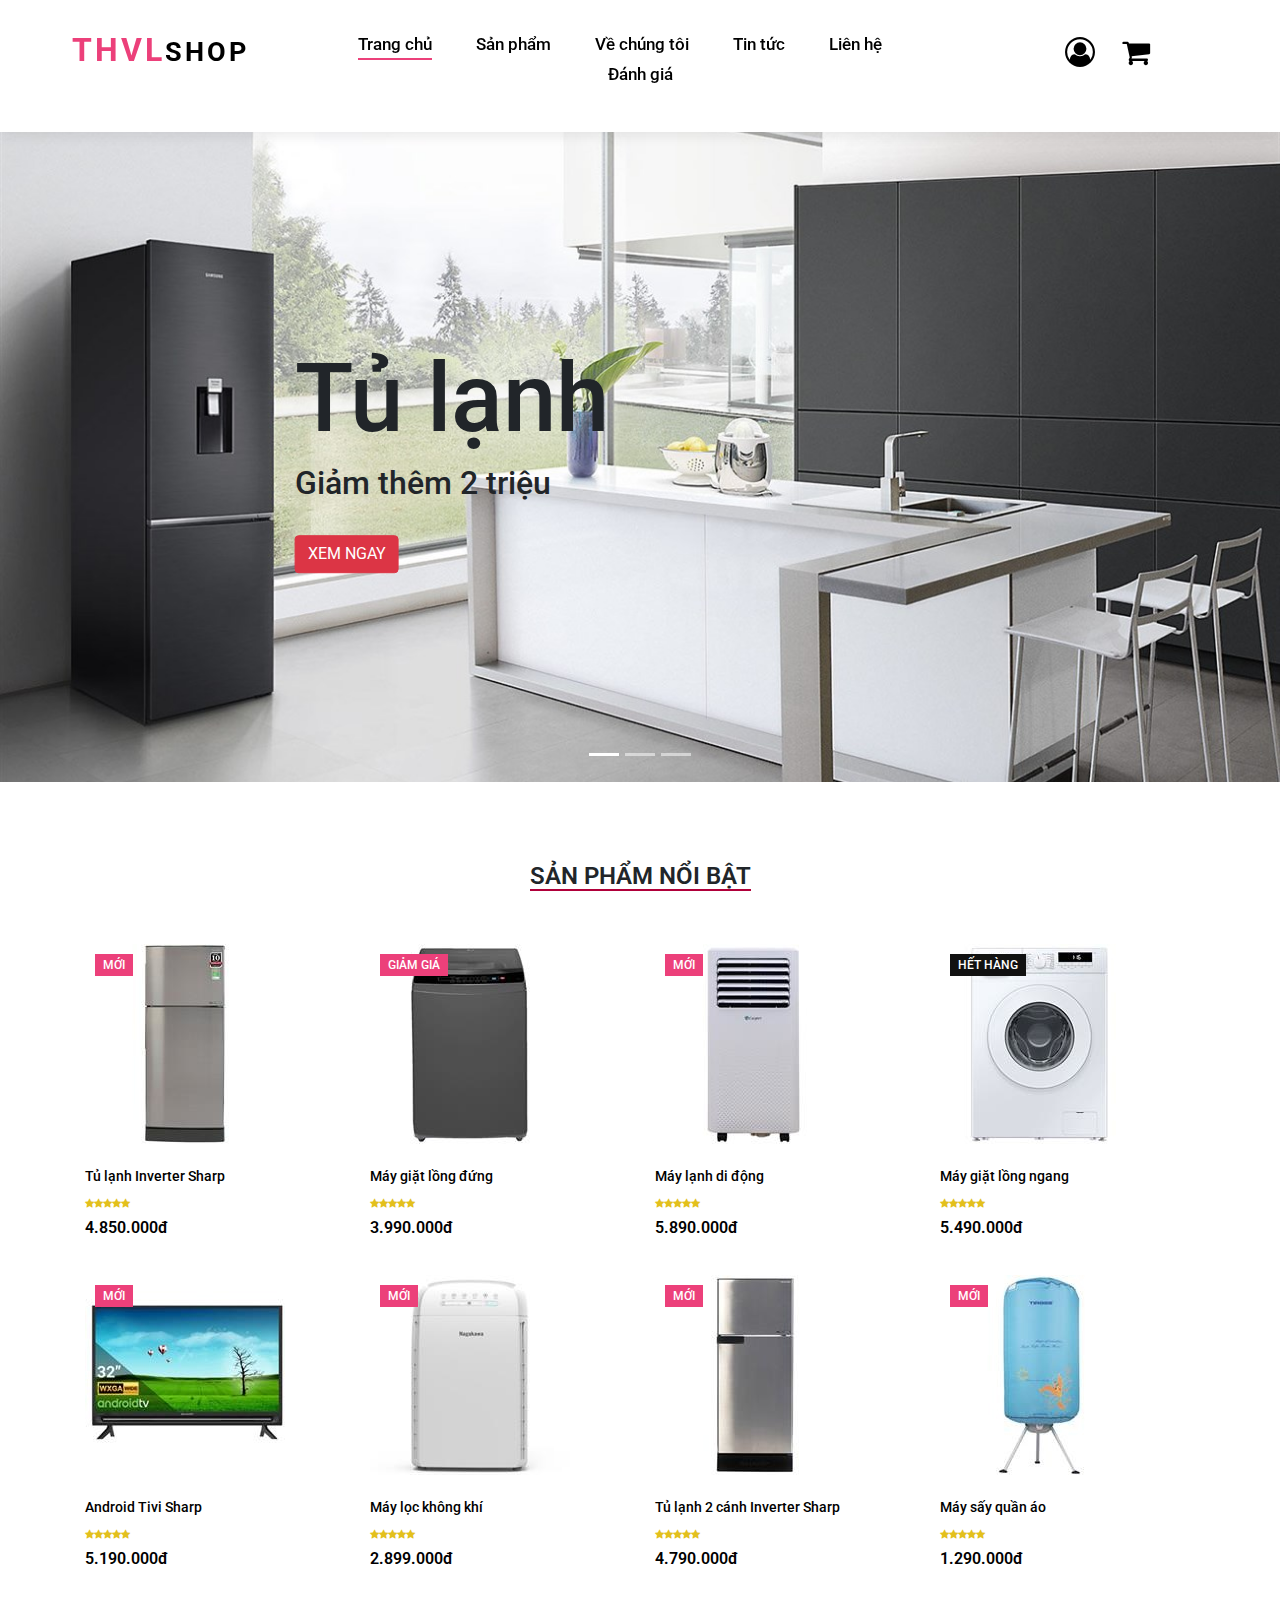
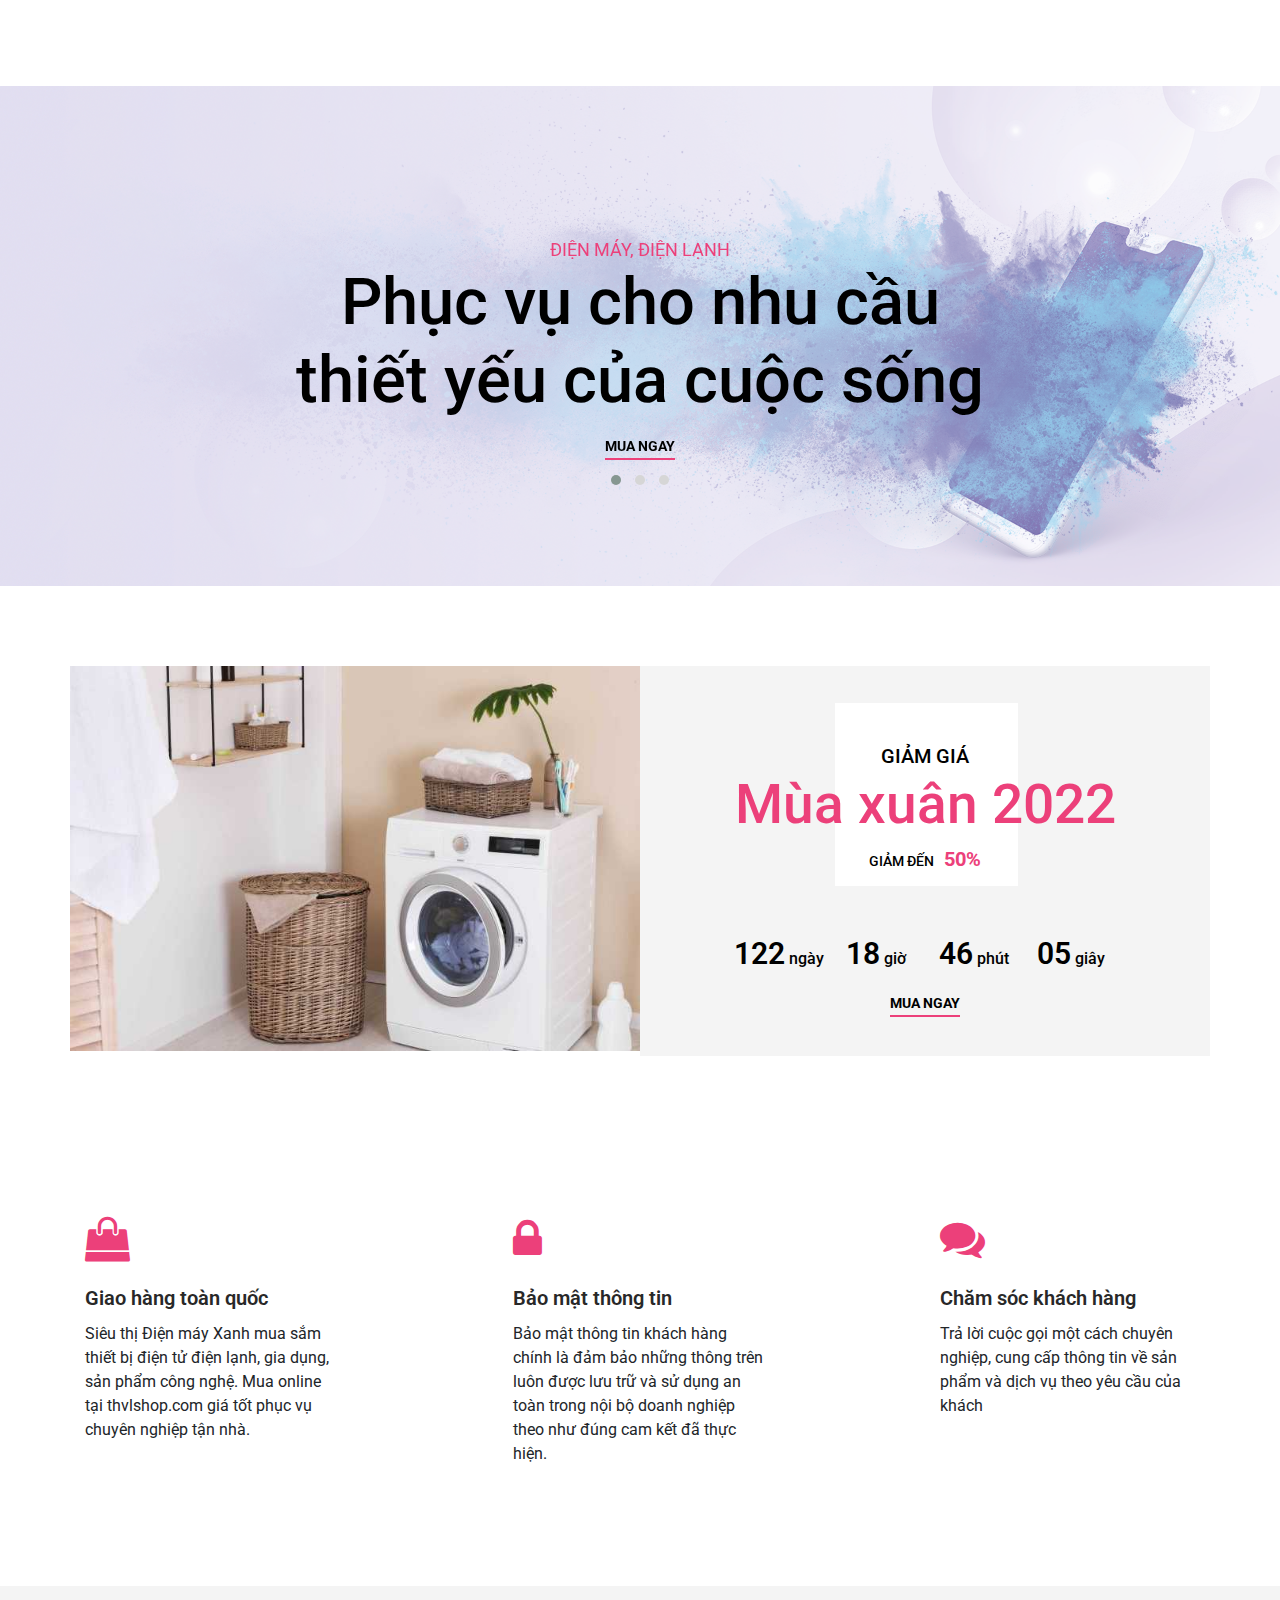
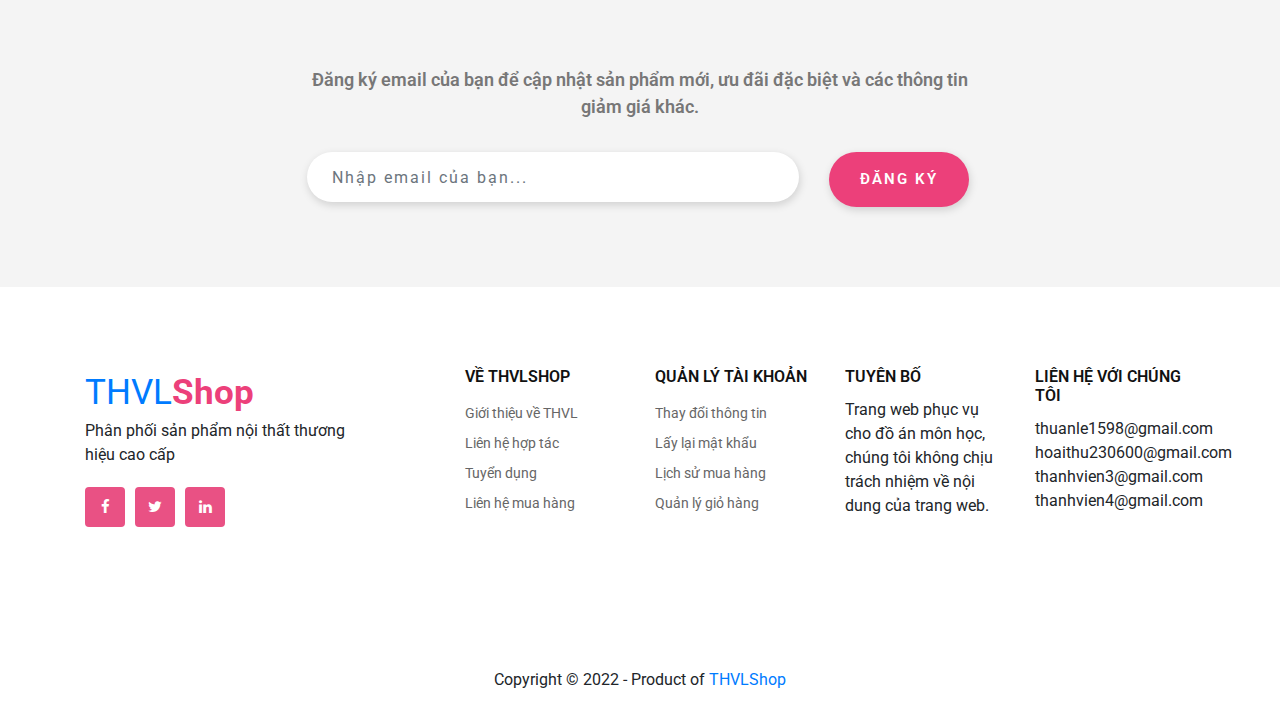
==== commit efbf0540: "#update02" ====
--- a/template/index.html
+++ b/template/index.html
@@ -31,7 +31,7 @@
                     <nav class="header_menu">
                         <ul>
                             <li class="active"><a href="index.html">Trang chủ</a></li>
-                            <li><a href="index.html">Sản phẩm</a></li>
+                            <li><a href="product.html">Sản phẩm</a></li>
                             <li><a href="index.html">Về chúng tôi</a></li>
                             <li><a href="index.html">Tin tức</a></li>
                             <li><a href="index.html">Liên hệ</a></li>
@@ -51,66 +51,56 @@
         </div>
     </header>
 
-    <!-- Category -->
-    <section class="categories">
-        <div class="container-fluid">
-            <div class="row">
-                <div class="col-lg-6 p-0">
-                    <div class="categories_item categories_large_item">
-                        <img src="img/product.png" alt="" class="img-fluid">
-                        <div class="categories_text">
-                            <h1>Ưu đãi lên đến</h1>
-                            <p>22.000.000đ</p>
-                            <a href="#">Mua ngay</a>
-                        </div>
-                    </div>
-                </div>
-                <div class="col-lg-6">
-                    <div class="row">
-                        <div class="col-lg-6 col-md-6 col-12 p-0">
-                            <div class="categories_item">
-                                <img src="img/product1.jpg" class="img-fluid">
-                                <div class="categories_text">
-                                    <h4>Tủ lạnh</h4>
-                                    <p>Vô hiệu hóa vi khuẩn</p>
-                                    <a href="#">Mua ngay</a>
-                                </div>
-                            </div>
-                        </div>
-                        <div class="col-lg-6 col-md-6 col-12 p-0">
-                            <div class="categories_item">
-                                <img src="img/product2.jpg" class="img-fluid">
-                                <div class="categories_text">
-                                    <h4>Gia dụng Philips</h4>
-                                    <p>Giảm đến 23%</p>
-                                    <a href="#">Mua ngay</a>
-                                </div>
-                            </div>
-                        </div>
-                        <div class="col-lg-6 col-md-6 col-12 p-0">
-                            <div class="categories_item">
-                                <img src="img/product3.jpg" class="img-fluid">
-                                <div class="categories_text">
-                                    <h4>Máy lạnh diệt khuẩn</h4>
-                                    <p>Giảm đến 25%</p>
-                                    <a href="#">Mua ngay</a>
-                                </div>
-                            </div>
-                        </div>
-                        <div class="col-lg-6 col-md-6 col-12 p-0">
-                            <div class="categories_item">
-                                <img src="img/product4.jpg" class="img-fluid">
-                                <div class="categories_text">
-                                    <h4>Phục vụ mọi nhà</h4>
-                                    <p>Lọc không khí</p>
-                                    <a href="#">Mua ngay</a>
-                                </div>
-                            </div>
-                        </div>
-                    </div>
-                </div>
-            </div>
-        </div>
+    <!-- Home -->
+    <section id="home" class="home overflow-hidden">
+        <div id="carouselExampleIndicators" class="carousel slide" data-ride="carousel">
+            <ol class="carousel-indicators">
+              <li data-target="#carouselExampleIndicators" data-slide-to="0" class="active"></li>
+              <li data-target="#carouselExampleIndicators" data-slide-to="1"></li>
+              <li data-target="#carouselExampleIndicators" data-slide-to="2"></li>
+            </ol>
+            <div class="carousel-inner">
+              <div class="carousel-item active">
+                <div class="home-banner home-banner-1">
+                    <div class="home-banner-text">
+                        <h1>Tủ lạnh</h1>
+                        <h2>Giảm thêm 2 triệu</h2>
+                        <a href="#" class="btn btn-danger text-uppercase mt-4">Xem ngay</a>
+                    </div>
+                </div>
+              </div>
+              <div class="carousel-item">
+                <div class="home-banner home-banner-2">
+                    <div class="home-banner-text">
+                        <h1>Máy giặt</h1>
+                        <h2>Giảm đến 50%</h2>
+                        <a href="#" class="btn btn-danger text-uppercase mt-4">Xem ngay</a>
+                    </div>
+                </div>
+              </div>
+              <div class="carousel-item">
+                <div class="home-banner home-banner-3">
+                    <div class="home-banner-text">
+                        <h1>Tivi</h1>
+                        <h2>Trải nghiệm đỉnh cao</h2>
+                        <a href="#" class="btn btn-danger text-uppercase mt-4">Xem ngay</a>
+                    </div>
+                </div>
+              </div>
+            </div>
+            <a class="carousel-control-prev" href="#carouselExampleIndicators" role="button" data-slide="prev">
+              <span class="carousel-control-prev-icon" aria-hidden="true">
+                <span class="ti-angle-left slider-icon"></span>
+              </span>
+              <span class="sr-only">Previous</span>
+            </a>
+            <a class="carousel-control-next" href="#carouselExampleIndicators" role="button" data-slide="next">
+              <span class="carousel-control-next-icon" aria-hidden="true">
+                <span class="ti-angle-right slider-icon"></span>
+              </span>
+              <span class="sr-only">Next</span>
+            </a>
+          </div>
     </section>
 
     <!-- Product -->
--- a/template/style.css
+++ b/template/style.css
@@ -124,103 +124,72 @@
     display: none;
 }
 
-/* Category */
-.categories{
-    position: relative;
-    overflow: hidden;
-}
-
-.categories .categories_item{
-    position: relative;
-    height: 314px;
-    display: flex;
-    align-items: center;
-    margin-right: 10px;
-}
-
-.categories .categories_large_item{
-    height: 610px;
-}
-
-.categories .categories_text{
+/* Home */
+.home .home-banner-1,
+.home .home-banner-2,
+.home .home-banner-3{
+    background-repeat: no-repeat;
+    background-size: cover;
+    background-position: center;
+    min-height: 650px;
+    position: relative;
+}
+
+.home .home-banner-1{
+    background-image: url('./img/product1.jpg');
+}
+
+.home .home-banner-2{
+    background-image: url('./img/product2.jpg');
+}
+
+.home .home-banner-3{
+    background-image: url('./img/product3.jpg');
+}
+
+.home .home-banner .home-banner-text{
     position: absolute;
-    left: 50px;
-}
-
-.categories .categories_large_item .categories_text{
-    position: absolute;
-    left: 50px;
-    max-width: 300px;
-}
-
-.categories .categories_large_item .categories_text p{
-    margin-bottom: 15px;
-}
-
-.categories .categories_text h1{
-    color: #000;
-    margin-bottom: 5px;
-}
-
-.categories .categories_text h4{
-    color: #000;
-    font-weight: 700;
-}
-
-.categories .categories_text p{
-    font-size: 25px;
-    margin-bottom: 10px;
-    color: #000;
-    font-weight: 400;
-}
-
-.categories .categories_text a{
-    font-size: 25px;
-    color: #000;
+    top: 50%;
+    left: 50%;
+    transform: translate(-110%, -50%);
+}
+
+.home .home-banner .home-banner-text h1{
+    font-size: 6rem;
+}
+
+.home .carousel-control-next-icon,
+.home .carousel-control-prev-icon{
+    background: transparent;
+}
+
+
+/* product */
+.product{
+    padding-top: 60px;
+    padding-bottom: 50px;
+}
+
+.product .section-title{
+    margin-bottom: 45px;
+}
+
+.product .section-title h4{
+    columns: #000;
+    font-weight: 600;
     text-transform: uppercase;
-    font-weight: 600;
-    position: relative;
-    padding: 0 0 3px;
-    text-decoration: none;
-    display: inline-block;
-}
-
-.categories .categories_text a:after{
+    position: relative;
+    display: inline-block;
+}
+
+.product .section-title h4:after{
     position: absolute;
     left: 0;
     bottom: 0;
     height: 2px;
     width: 100%;
-    background-color: #ec407a;
+    background-color: #b0003a;
     content: '';
-}
-
-/* product */
-.product{
-    padding-top: 60px;
-    padding-bottom: 50px;
-}
-
-.product .section-title{
-    margin-bottom: 45px;
-}
-
-.product .section-title h4{
-    columns: #000;
-    font-weight: 600;
-    text-transform: uppercase;
-    position: relative;
-    display: inline-block;
-}
-
-.product .section-title h4:after{
-    position: absolute;
-    content: '';
-    left: 0;
-    bottom: -4px;
-    height: 2px;
-    width: 70px;
-    background-color: #b0003a;
 }
 
 .spad{
@@ -699,6 +668,119 @@
     color: #383838;
 }
 
+/* cart */
+.cart{
+    overflow-x: auto;
+}
+
+.cart table{
+    border-collapse: collapse;
+    width: 100%;
+    table-layout: fixed;
+    white-space: nowrap;
+}
+
+.cart table thead{
+    font-weight: 700;
+}
+
+.cart table thead td{
+    background: #880e4f;
+    color: #fff;
+    border: none;
+    padding: 6px 30px;
+}
+
+.cart table td{
+    border: 1px solid #b6b3b3;
+    text-align: center;
+}
+
+.cart table td:nth-child(1){
+    width: 156px;
+}
+
+.cart table td:nth-child(2),
+.cart table td:nth-child(3){
+    width: 200px;
+}
+
+.cart table td:nth-child(4),
+.cart table td:nth-child(5),
+.cart table td:nth-child(6){
+    width: 170px;
+}
+
+.cart table tbody img{
+    width: 100px;
+    height: 100px;
+    margin: 10px;
+    object-fit: cover;
+}
+
+.cart table tbody i{
+    color: #424242;
+    font-size: 25px;
+}
+
+.coupon .coupon-cart>div,
+.coupon .total-cart>div{
+    border: 1px solid #b6b3b3;
+}
+
+.coupon .coupon-cart h5,
+.coupon .total-cart h5{
+    background: #880e4f;
+    color: #fff;
+    border: none;
+    padding: 6px 12px;
+    font-weight: 700;
+}
+
+.coupon .coupon-cart p,
+.coupon .coupon-cart input{
+    padding: 0 12px;
+}
+
+.coupon .coupon-cart input{
+    height: 44px;
+    margin: 0 0 20px 12px;
+}
+
+.coupon .total-cart div>div{
+    padding: 0 12px;
+}
+
+.coupon .total-cart h6{
+    color: #2a2a2a;
+}
+
+.second-hr{
+    background: #b8b7b3;
+    width: 100%;
+    height: 1px;
+}
+
+.coupon .total-cart .total-btn{
+    margin: 0 0 10px 0;
+    
+}
+
+.coupon .coupon-cart .coupon-btn{
+    background: #000;
+    color: #fff;
+    width: 190px;
+    height: 45px;
+    border-radius: 5%;
+}
+
+.coupon .total-cart .total-btn{
+    background: #000;
+    color: #fff;
+    width: 190px;
+    height: 45px;
+    border-radius: 5%;
+}
 /* footer */
 .footer .footer_about{
     margin-bottom: 30px;
@@ -789,4 +871,59 @@
         width: 200px;
         height: 70px;
     }
+}
+
+@media (max-width: 1030px){
+    /* home */
+    .home .home-banner-1,
+    .home .home-banner-2,
+    .home .home-banner-3{
+        background-position: 65% center;
+        min-height: 550px;
+    }
+
+    .home .home-banner .home-banner-text{
+        transform: translate(-80%, -50%);
+    }
+}
+
+@media (max-width: 991px){
+    /* home */
+    .home .home-banner .home-banner-text{
+        transform: translate(-65%, -50%);
+    }
+}
+
+@media (max-width: 767px){
+    /* home */
+    .home .home-banner-1,
+    .home .home-banner-2,
+    .home .home-banner-3{
+        background-position: 50% center;
+        min-height: 450px;
+    }
+    .home .home-banner .home-banner-text{
+        text-align: center;
+        width: 100%;
+        transform: translate(-50%, -50%);
+    }
+    .home .home-banner .home-banner-text h1{
+        font-size: 3rem;
+    }
+    .home .home-banner .home-banner-text h2{
+        font-size: 1.2rem;
+    }
+    .home .home-banner .home-banner-text .btn-danger{
+        padding: 0.5rem 1.5rem;
+    }
+    .home .slider-icon{
+        font-size: 2rem;
+    }
+}
+
+@media (max-width: 330px){
+    /* home */
+    .home .home-banner .home-banner-text h2{
+        font-size: 1rem;
+    }
 }